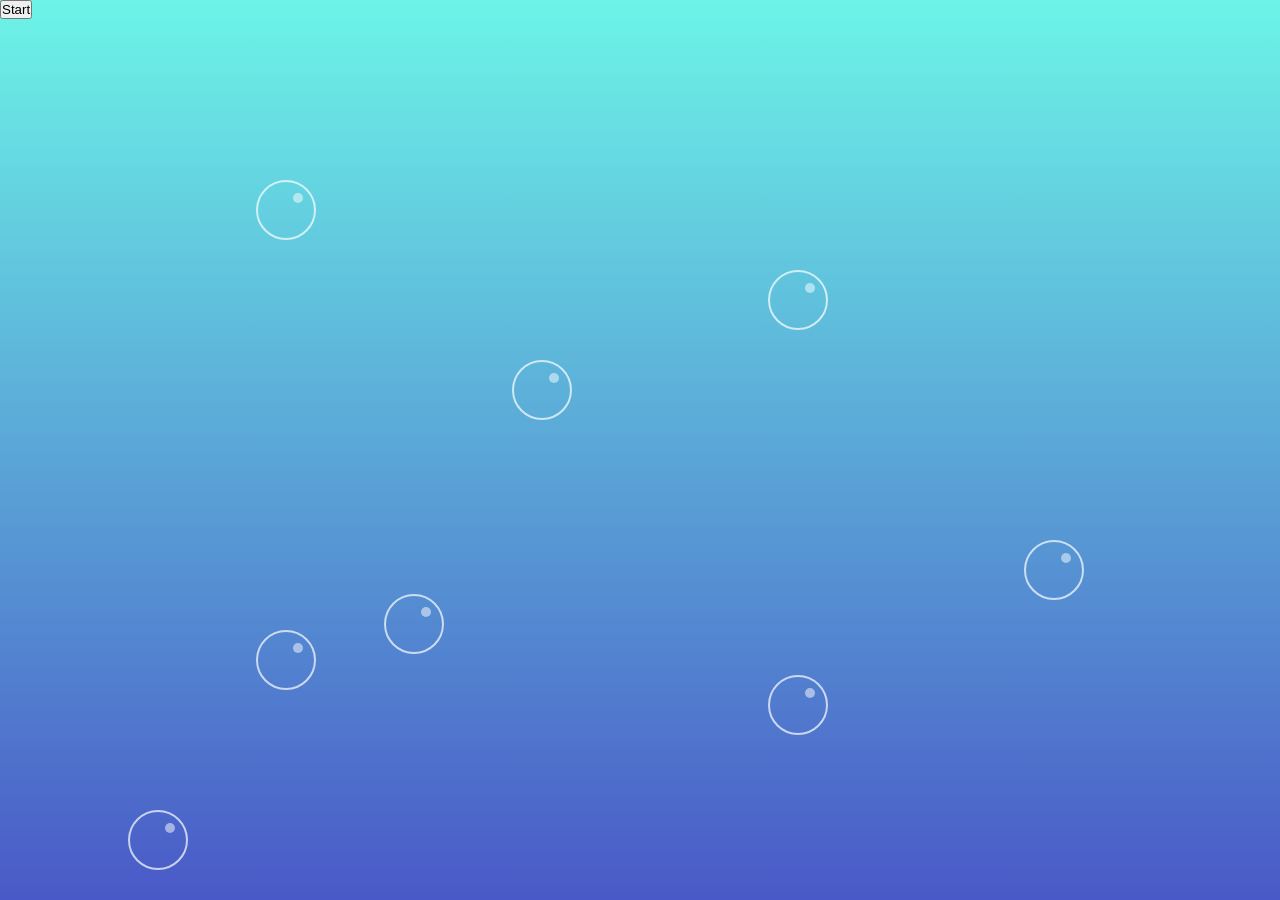
==== Index.html @ a46ea054 "Update Index.html" ====
<!DOCTYPE html>
<html lang="en">
<head>
    <meta charset="UTF-8">
    <meta name="viewport" content="width=device-width, initial-scale=1.0">
    <title>Akvarium</title>
    <link rel="stylesheet" href="css/style.css">
</head>
<body>
    <div class="wrapper">
        <div><span class="dot"></span></div>
        <div><span class="dot"></span></div>
        <div><span class="dot"></span></div>
        <div><span class="dot"></span></div>
        <div><span class="dot"></span></div>
        <div><span class="dot"></span></div>
        <div><span class="dot"></span></div>
        <div><span class="dot"></span></div>
    </div>

    <button id="startButton">Start</button>
    


    <script src="js/script.js"></script> 
</body>
</html>
---- css/style.css ----
*{
    margin: 0;
    padding: 0;
    box-sizing: border-box;
}

/* baggrund */
body{
    width: 100vw;
    height: 100vh;
    background-image: linear-gradient( #6cf4e7, #4959c7);
    overflow: hidden;
}

/* Bobler */
/** Outline på boblerne **/
.wrapper div{
    height: 60px;
    width: 60px;
    border-radius: 50px;
    position: absolute;
    top: 10%;
    left: 10%;
    animation: 4s linear infinite;
    border: 2px solid rgba(255, 255, 255, 0.7);
}

/* Dot på boblerne **/
div .dot{
    height: 10px;
    width: 10px;
    border-radius: 50px;
    position: absolute;
    top: 20%;
    right: 20%;
    background-color: rgba(255, 255, 255, 0.5);
}

.wrapper div:nth-child(1){ /* Laver og ligger dot ind i boble 1 **/
    top: 20%;
    left: 20%;
    animation: animate 8s linear infinite;
}

.wrapper div:nth-child(2){ /* Laver og ligger dot ind i boble 2 **/
    top: 60%;
    left: 80%;
    animation: animate 10s linear infinite;
}


.wrapper div:nth-child(3){ /* Laver og ligger dot ind i boble 3 **/
    top: 40%;
    left: 40%;
    animation: animate 3s linear infinite;
}

.wrapper div:nth-child(4){ /* Laver og ligger dot ind i boble 4 **/
    top: 66%;
    left: 30%;
    animation: animate 7s linear infinite;
}

.wrapper div:nth-child(5){ /* Laver og ligger dot ind i boble 5 **/
    top: 90%;
    left: 10%;
    animation: animate 9s linear infinite;
}

.wrapper div:nth-child(6){ /* Laver og ligger dot ind i boble 6 **/
    top: 30%;
    left: 60%;
    animation: animate 5s linear infinite;
}


.wrapper div:nth-child(7){ /* Laver og ligger dot ind i boble 7 **/
    top: 70%;
    left: 20%;
    animation: animate 8s linear infinite;
}


.wrapper div:nth-child(8){ /* Laver og ligger dot ind i boble 8 **/
    top: 75%;
    left: 60%;
    animation: animate 10s linear infinite;
}


@keyframes animate{
    0%{ /* Starten af animationen*/
        transform: 
        scale(0) /* boblen starter helt lille*/
        translateY(0) /*starter på sin normale placering*/
        rotate(70deg) /*starter drejet 70 grader*/;
    }
    100%{ /* Slutningen af animationen*/
        transform: 
        scale(1.3) /* boblen bliver 1.3 gange større*/ 
        translateY(-100px) /* flytter boblen 100px opad */
        rotate(360deg); /* boblen roterer 360 grader */
    }
}
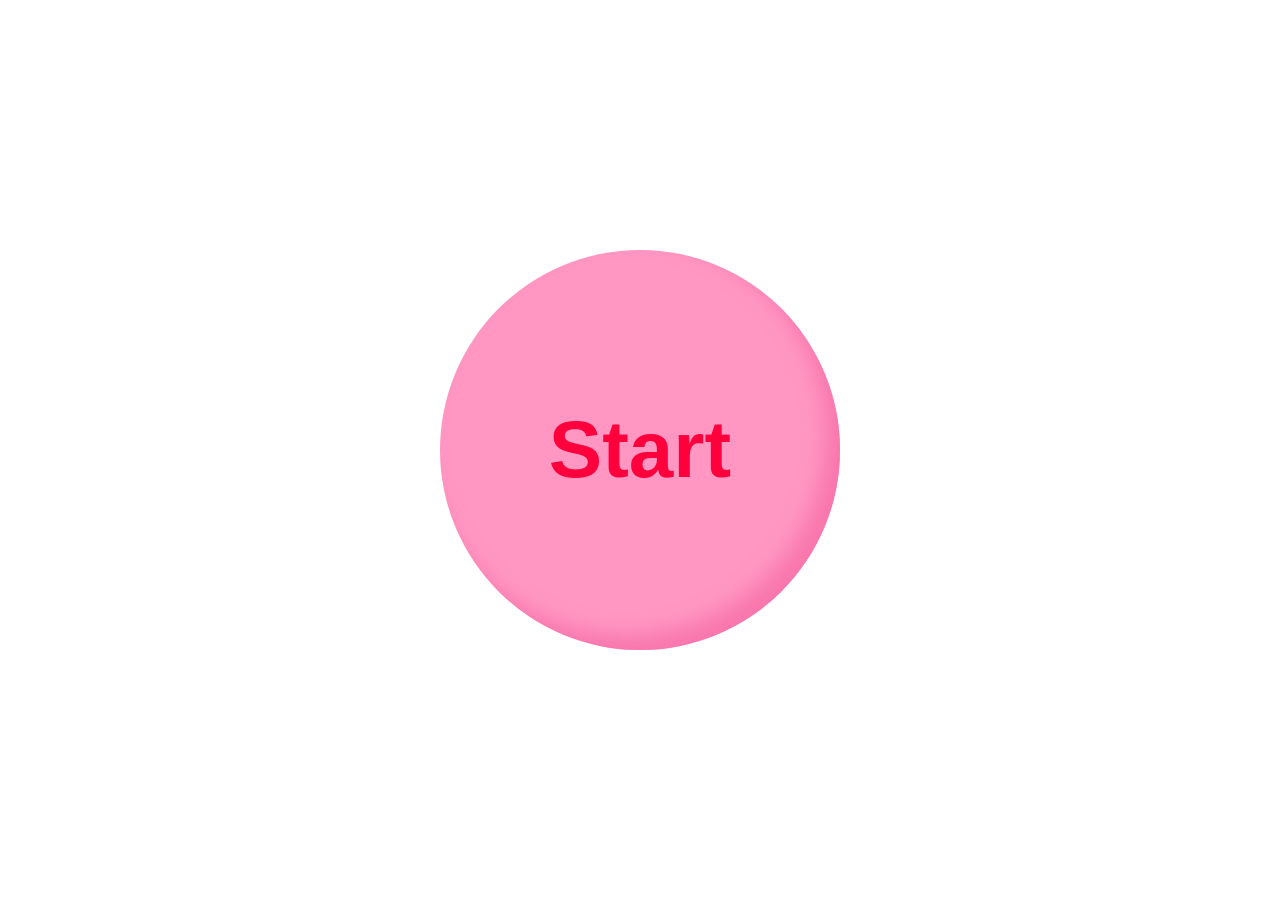
==== commit 2c6b96ca: "2 sider oprettet og halvt designet" ====
--- a/Index.html
+++ b/Index.html
@@ -3,8 +3,8 @@
 <head>
     <meta charset="UTF-8">
     <meta name="viewport" content="width=device-width, initial-scale=1.0">
-    <title>Akvarium</title>
-    <link rel="stylesheet" href="css/style.css">
+    <title>Forside</title>
+    <link rel="stylesheet" href="css/index.css">
 </head>
 <body>
     <div class="wrapper">
@@ -16,12 +16,14 @@
         <div><span class="dot"></span></div>
         <div><span class="dot"></span></div>
         <div><span class="dot"></span></div>
+
+
     </div>
 
     <button id="startButton">Start</button>
     
 
+    <script src="js/js.js"></script> 
 
-    <script src="js/script.js"></script> 
 </body>
 </html>
--- a/css/index.css
+++ b/css/index.css
@@ -0,0 +1,134 @@
+
+:root{
+    --knap-startside: #ff97c2;
+    --knap-startside-tekst: #ff003c;
+    --baggrund-forside1: #2caa9a;
+    --baggrund-akvarie1: #6cf4e7;
+    --baggrund-akvarie2: #4959c7;
+}
+
+
+
+*{
+    margin: 0;
+    padding: 0;
+    box-sizing: border-box;
+}
+
+/* baggrund */
+body{
+    width: 100vw;
+    height: 100vh;
+    background-image: linear-gradient( var(--baggrund-forside1) );
+    overflow: hidden;
+}
+
+/* Bobler */
+/** Outline på boblerne **/
+.wrapper div{
+    height: 60px;
+    width: 60px;
+    border-radius: 50px;
+    position: absolute;
+    top: 10%;
+    left: 10%;
+    animation: 4s linear infinite;
+    border: 2px solid rgba(255, 255, 255, 0.7);
+}
+
+/* Dot på boblerne **/
+div .dot{
+    height: 10px;
+    width: 10px;
+    border-radius: 50px;
+    position: absolute;
+    top: 20%;
+    right: 20%;
+    background-color: rgba(255, 255, 255, 0.5);
+}
+
+.wrapper div:nth-child(1){ /* Laver og ligger dot ind i boble 1 **/
+    top: 20%;
+    left: 20%;
+    animation: animate 8s linear infinite;
+}
+
+.wrapper div:nth-child(2){ /* Laver og ligger dot ind i boble 2 **/
+    top: 60%;
+    left: 80%;
+    animation: animate 10s linear infinite;
+}
+
+
+.wrapper div:nth-child(3){ /* Laver og ligger dot ind i boble 3 **/
+    top: 40%;
+    left: 40%;
+    animation: animate 3s linear infinite;
+}
+
+.wrapper div:nth-child(4){ /* Laver og ligger dot ind i boble 4 **/
+    top: 66%;
+    left: 30%;
+    animation: animate 7s linear infinite;
+}
+
+.wrapper div:nth-child(5){ /* Laver og ligger dot ind i boble 5 **/
+    top: 90%;
+    left: 10%;
+    animation: animate 9s linear infinite;
+}
+
+.wrapper div:nth-child(6){ /* Laver og ligger dot ind i boble 6 **/
+    top: 30%;
+    left: 60%;
+    animation: animate 5s linear infinite;
+}
+
+
+.wrapper div:nth-child(7){ /* Laver og ligger dot ind i boble 7 **/
+    top: 70%;
+    left: 20%;
+    animation: animate 8s linear infinite;
+}
+
+
+.wrapper div:nth-child(8){ /* Laver og ligger dot ind i boble 8 **/
+    top: 75%;
+    left: 60%;
+    animation: animate 10s linear infinite;
+}
+
+
+@keyframes animate{
+    0%{ /* Starten af animationen*/
+        transform: 
+        scale(0) /* boblen starter helt lille*/
+        translateY(0) /*starter på sin normale placering*/
+        rotate(70deg) /*starter drejet 70 grader*/;
+    }
+    100%{ /* Slutningen af animationen*/
+        transform: 
+        scale(1.3) /* boblen bliver 1.3 gange større*/ 
+        translateY(-100px) /* flytter boblen 100px opad */
+        rotate(360deg); /* boblen roterer 360 grader */
+    }
+}
+
+/*Knap*/
+#startButton{
+    width: 400px;
+    height: 400px;
+    position: absolute;
+    top: 50%;
+    left: 50%;
+    transform: translate(-50%, -50%);
+    padding: 20px 40px;
+    font-size: 80px;
+    font-weight: bold;
+    font-family: 'Inter', sans-serif;
+    background-color: var(--knap-startside);
+    color: var(--knap-startside-tekst);
+    border: none;
+    border-radius: 50%;
+    box-shadow: inset -15px -15px 20px #f977ad;
+}
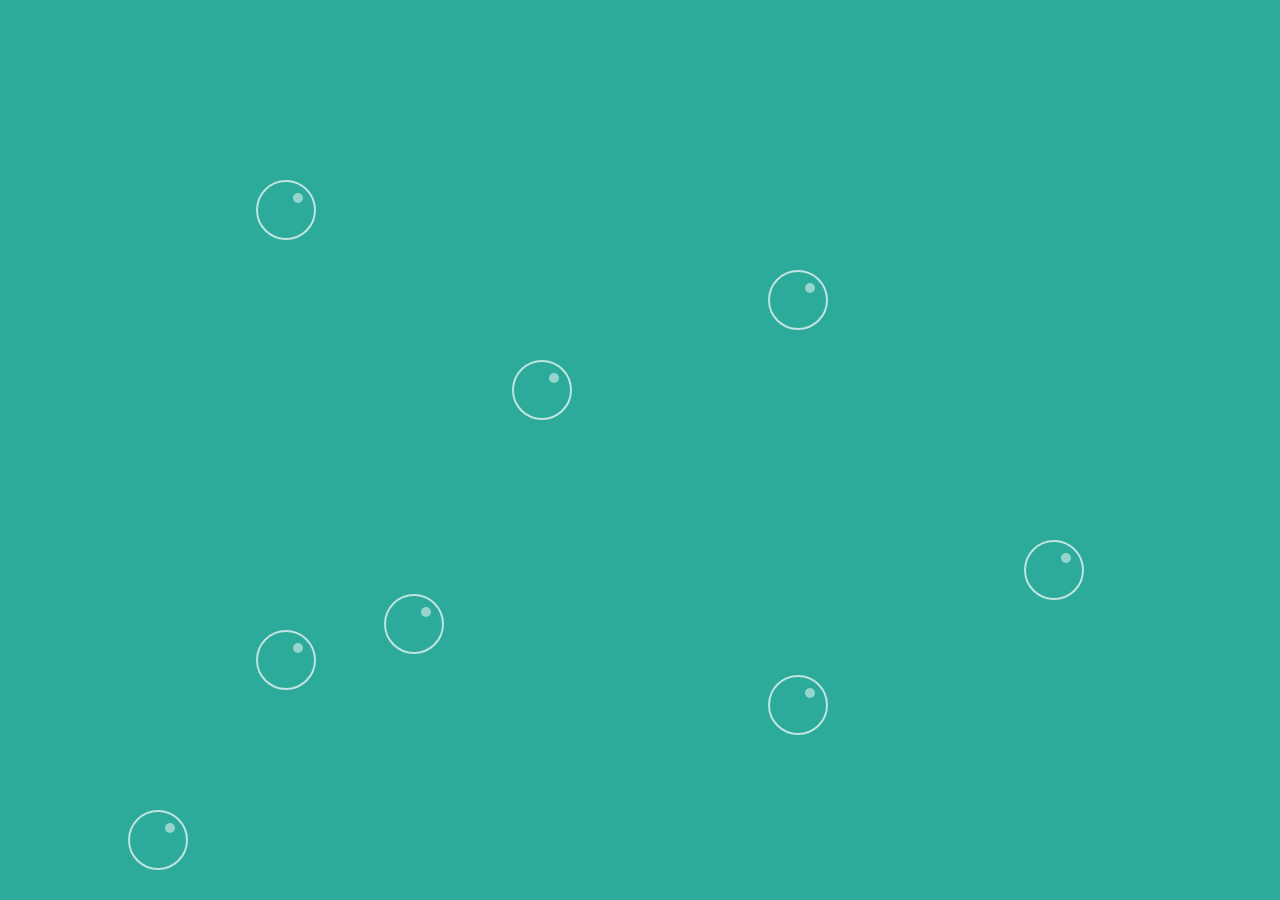
==== commit aee85445: "Update Index.html" ====
--- a/Index.html
+++ b/Index.html
@@ -19,11 +19,11 @@
 
 
     </div>
-
-    <button id="startButton">Start</button>
     
 
-    <script src="js/js.js"></script> 
+    
 
+
+    <script src="js/script.js"></script> 
 </body>
 </html>
--- a/css/index.css
+++ b/css/index.css
@@ -19,8 +19,8 @@
 body{
     width: 100vw;
     height: 100vh;
-    background-image: linear-gradient( var(--baggrund-forside1) );
-    overflow: hidden;
+    background-color: var(--baggrund-forside1);
+    
 }
 
 /* Bobler */
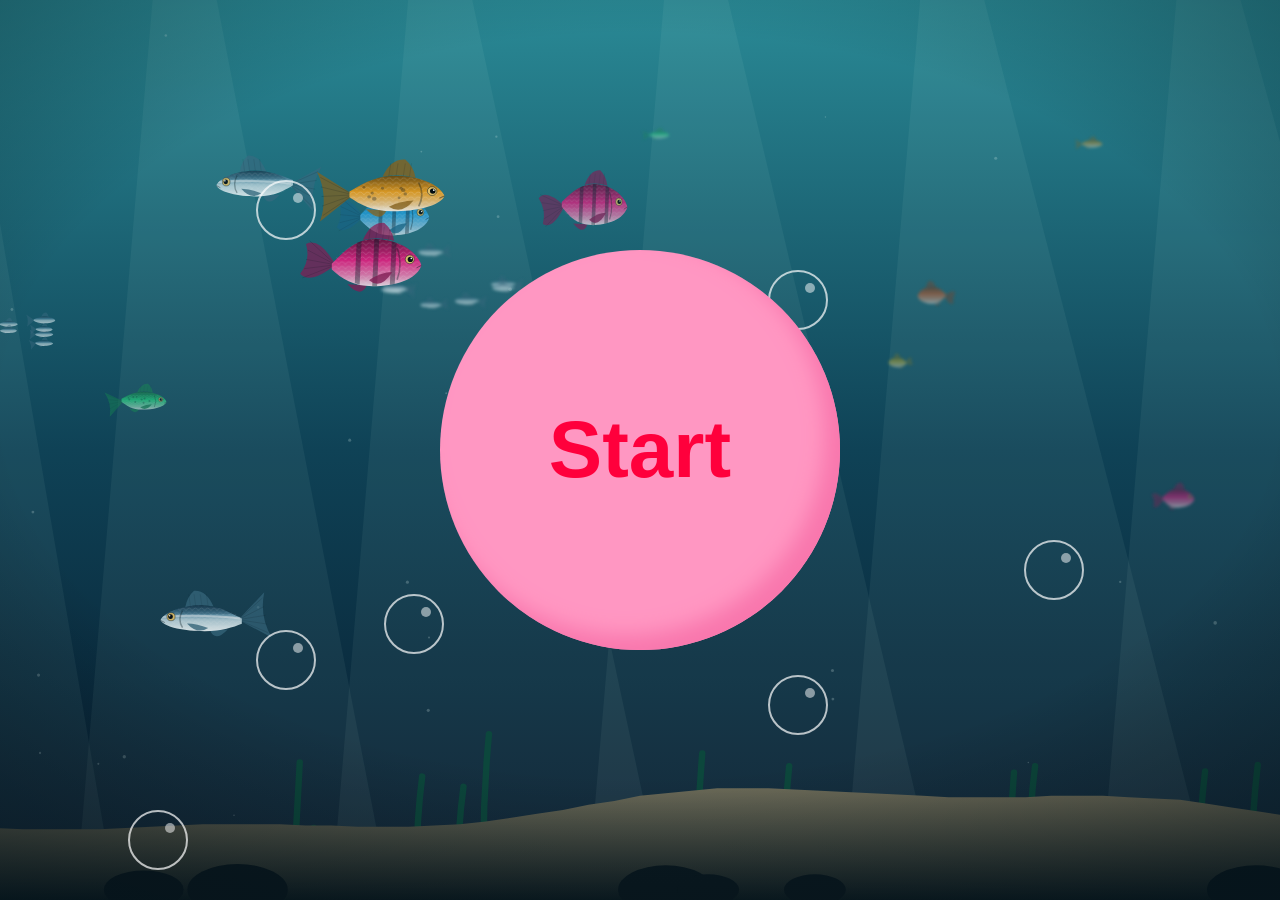
==== commit 8c9b8ed9: "..." ====
--- a/Index.html
+++ b/Index.html
@@ -20,10 +20,10 @@
 
     </div>
     
-
+    <button id="startButton">Start</button>
     
 
 
-    <script src="js/script.js"></script> 
+    <script src="js/js.js"></script> 
 </body>
 </html>
--- a/css/index.css
+++ b/css/index.css
@@ -19,8 +19,9 @@
 body{
     width: 100vw;
     height: 100vh;
-    background-color: var(--baggrund-forside1);
-    
+    background-image: url("../images/fisk3.svg");
+    background-size: cover;
+    background-position: center;
 }
 
 /* Bobler */
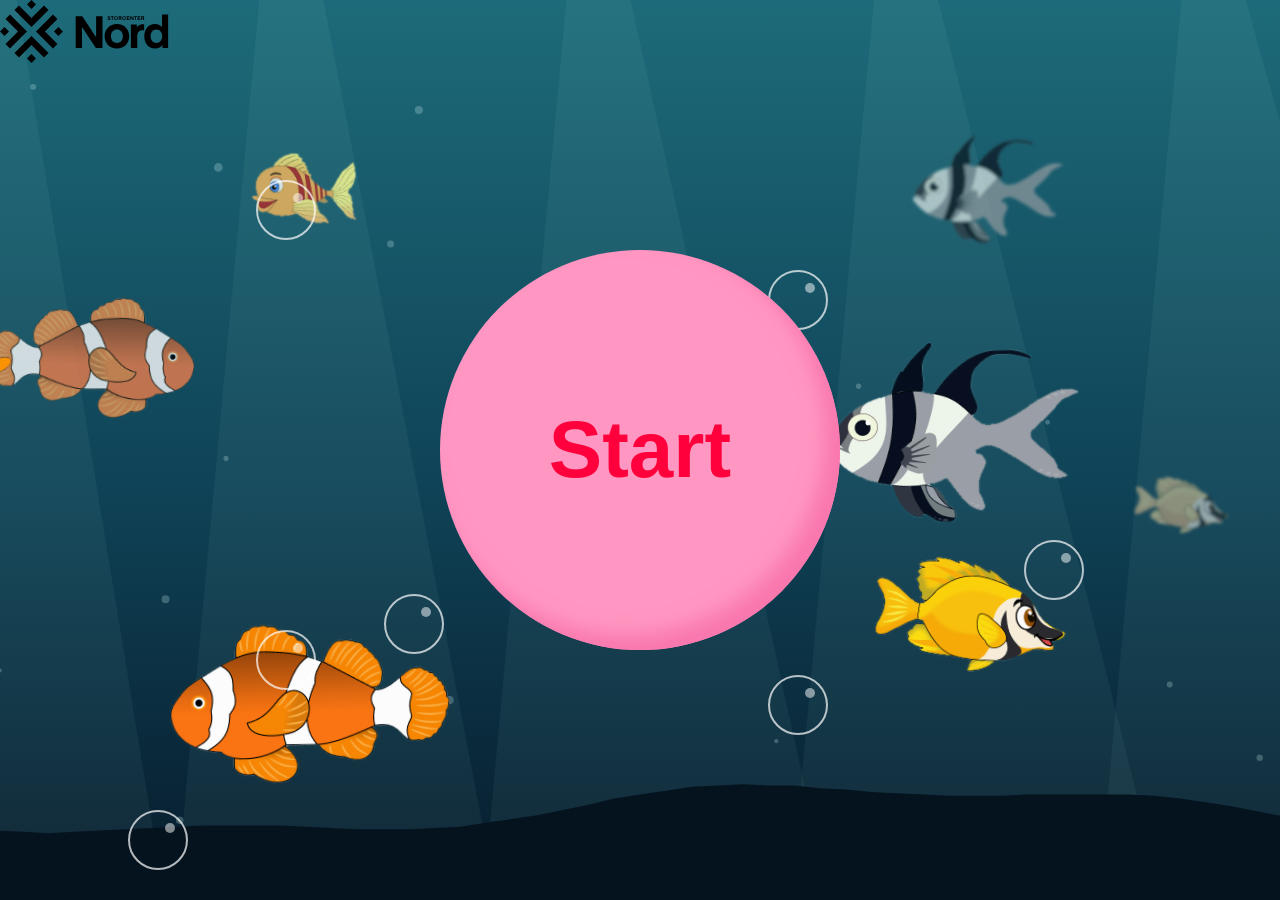
==== commit 6482f7b9: "." ====
--- a/Index.html
+++ b/Index.html
@@ -6,6 +6,10 @@
     <title>Forside</title>
     <link rel="stylesheet" href="css/index.css">
 </head>
+
+<header>
+    <img src="images/Logo.svg" alt="Logo" class="logo">
+</header>
 <body>
     <div class="wrapper">
         <div><span class="dot"></span></div>
--- a/css/index.css
+++ b/css/index.css
@@ -19,7 +19,7 @@
 body{
     width: 100vw;
     height: 100vh;
-    background-image: url("../images/fisk3.svg");
+    background-image: url("../images/fisk.svg");
     background-size: cover;
     background-position: center;
 }
@@ -35,6 +35,7 @@
     left: 10%;
     animation: 4s linear infinite;
     border: 2px solid rgba(255, 255, 255, 0.7);
+    
 }
 
 /* Dot på boblerne **/
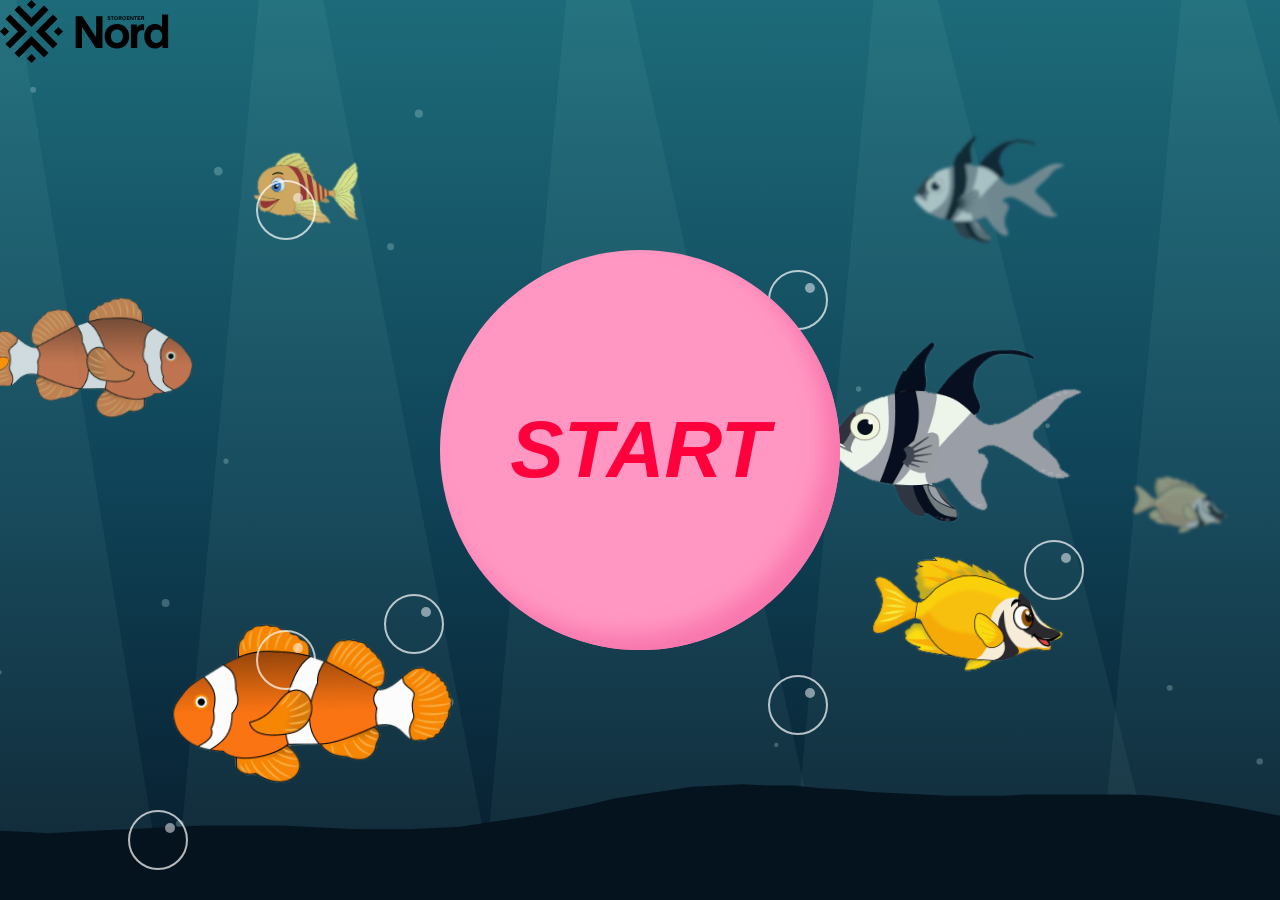
==== commit 60f74cfc: "." ====
--- a/Index.html
+++ b/Index.html
@@ -24,7 +24,7 @@
 
     </div>
     
-    <button id="startButton">Start</button>
+    <button id="startButton">START</button>
     
 
 
--- a/css/index.css
+++ b/css/index.css
@@ -126,8 +126,9 @@
     transform: translate(-50%, -50%);
     padding: 20px 40px;
     font-size: 80px;
-    font-weight: bold;
-    font-family: 'Inter', sans-serif;
+    font-weight: 800;
+    font-family: 'Barlow Condensed', sans-serif;
+    font-style: italic;
     background-color: var(--knap-startside);
     color: var(--knap-startside-tekst);
     border: none;
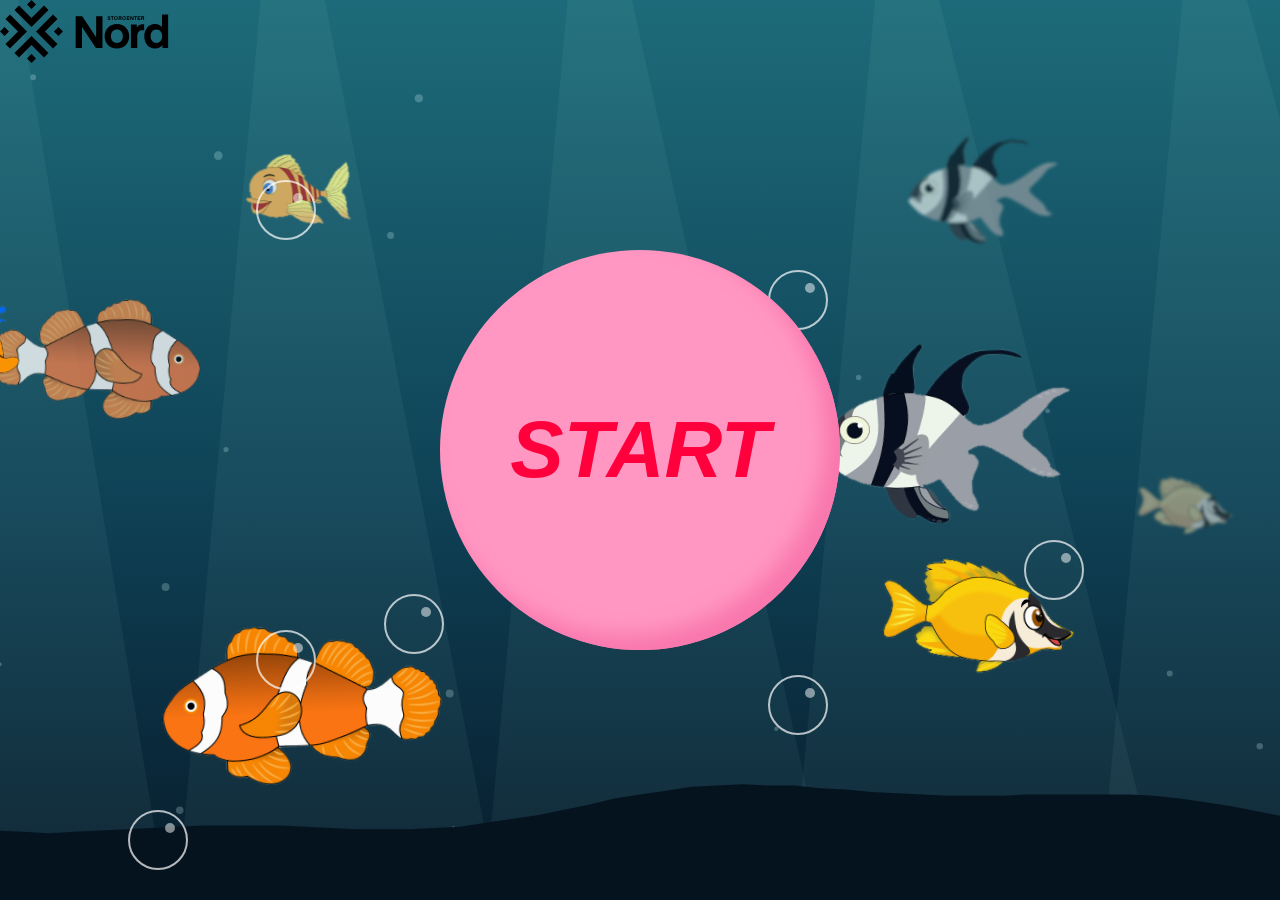
==== commit a4286d49: "navne" ====
--- a/Index.html
+++ b/Index.html
@@ -6,7 +6,7 @@
     <title>Forside</title>
     <link rel="stylesheet" href="css/index.css">
 </head>
-
+<!-- Emily -->
 <header>
     <img src="images/Logo.svg" alt="Logo" class="logo">
 </header>
--- a/css/index.css
+++ b/css/index.css
@@ -1,4 +1,5 @@
 
+/* Emily */
 :root{
     --knap-startside: #ff97c2;
     --knap-startside-tekst: #ff003c;
@@ -15,6 +16,7 @@
     box-sizing: border-box;
 }
 
+/* Emily */
 /* baggrund */
 body{
     width: 100vw;
